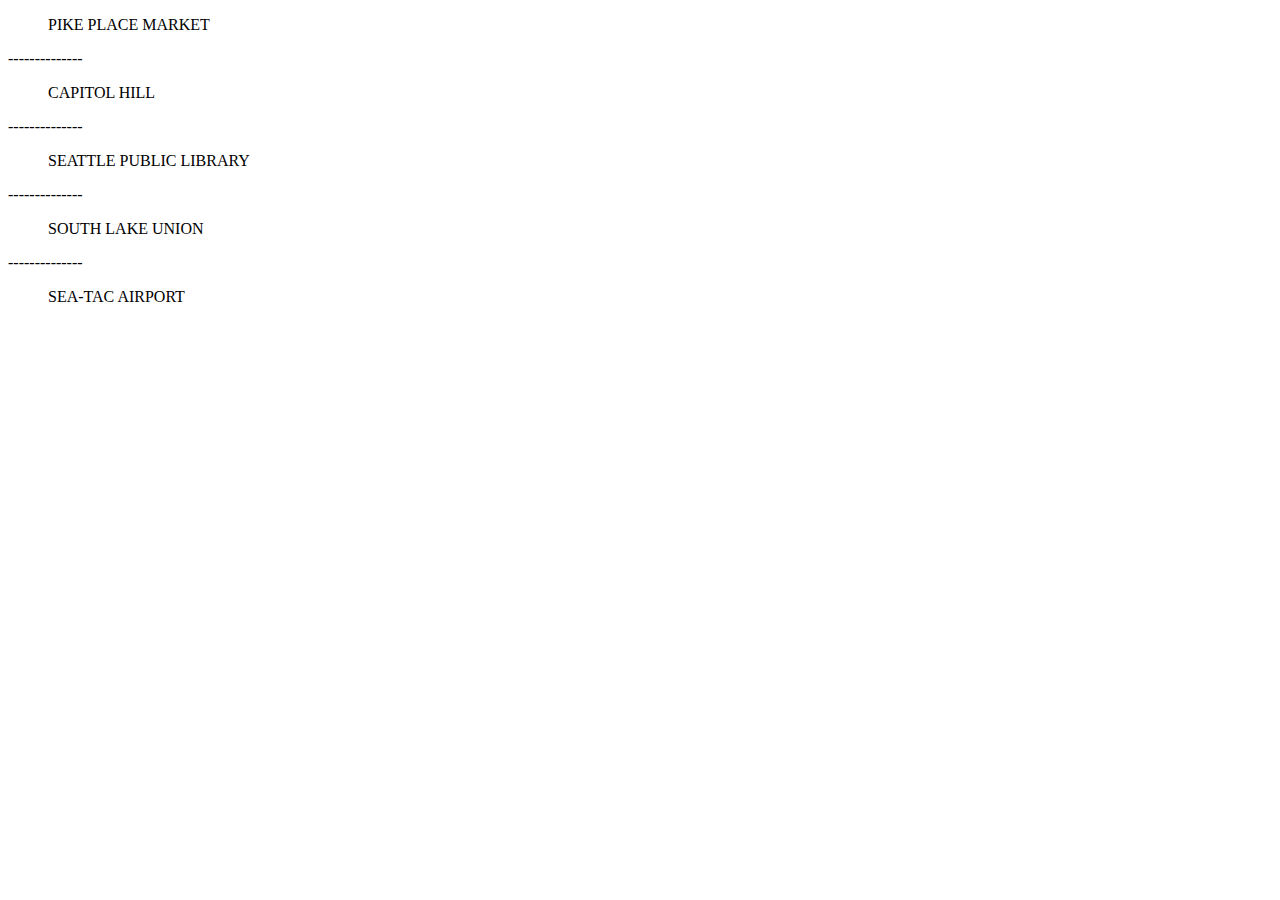
==== index.html @ 63b48da6 "Doing initial push and early updates" ====
<!DOCTYPE html>
<html>

  <head>
    <title>Campfire Coffee, Monday version</title>
  </head>

  <body>
    <ul id="pike">PIKE PLACE MARKET</ul>
    <p>--------------</p>
    <ul id="capitol">CAPITOL HILL</ul>
    <p>--------------</p>
    <ul id="spl">SEATTLE PUBLIC LIBRARY</ul>
    <p>--------------</p>
    <ul id="slu">SOUTH LAKE UNION</ul>
    <p>--------------</p>
    <ul id="seatac">SEA-TAC AIRPORT</ul>

    <script src="app.js"></script>
  </body>
</html>
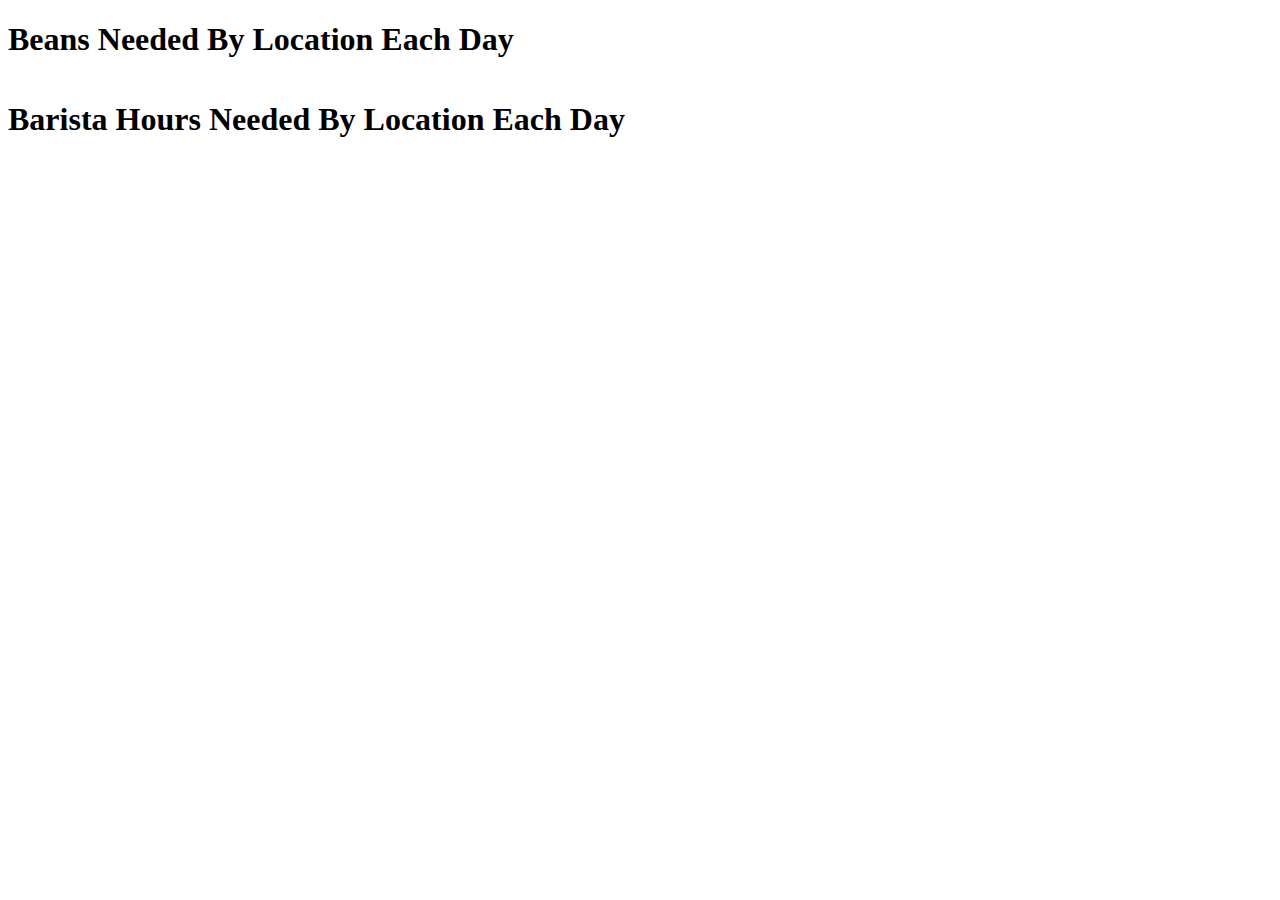
==== commit ebf3f2ee: "Further changes, added css page" ====
--- a/index.html
+++ b/index.html
@@ -2,19 +2,16 @@
 <html>
 
   <head>
-    <title>Campfire Coffee, Monday version</title>
+    <title>Campfire Coffee, Tuesday version</title>
+    <link rel="stylesheet" type="text/css" href="style.css" />
   </head>
 
   <body>
-    <ul id="pike">PIKE PLACE MARKET</ul>
-    <p>--------------</p>
-    <ul id="capitol">CAPITOL HILL</ul>
-    <p>--------------</p>
-    <ul id="spl">SEATTLE PUBLIC LIBRARY</ul>
-    <p>--------------</p>
-    <ul id="slu">SOUTH LAKE UNION</ul>
-    <p>--------------</p>
-    <ul id="seatac">SEA-TAC AIRPORT</ul>
+    <h1>Beans Needed By Location Each Day</h1>
+    <table id="beans-table"></table>
+
+    <h1>Barista Hours Needed By Location Each Day</h1>
+    <table id="baristas-table"></table>
 
     <script src="app.js"></script>
   </body>
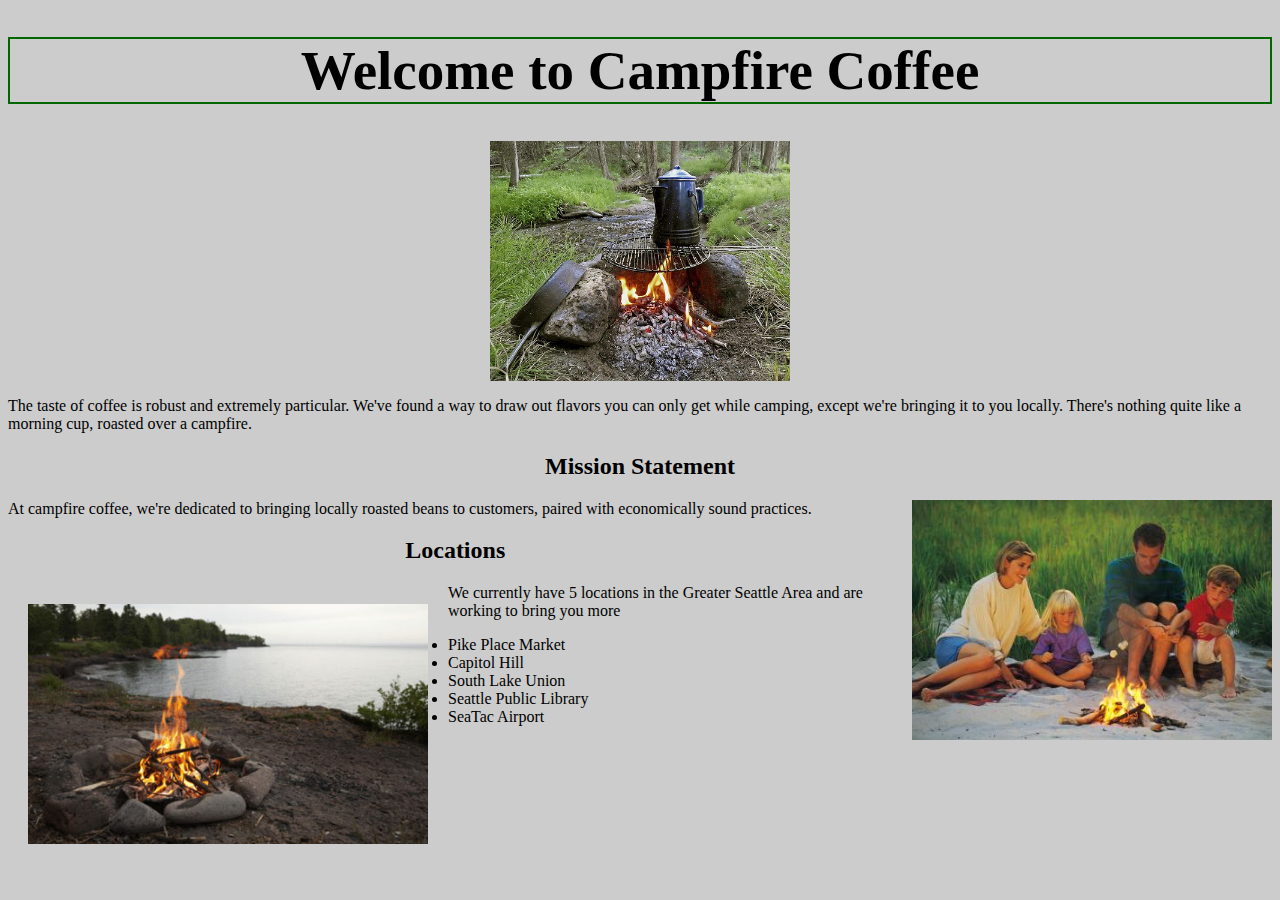
==== commit a68b13ad: "did some css. still very basic." ====
--- a/index.html
+++ b/index.html
@@ -1,18 +1,21 @@
 <!DOCTYPE html>
 <html>
-
   <head>
-    <title>Campfire Coffee, Tuesday version</title>
     <link rel="stylesheet" type="text/css" href="style.css" />
-  </head>
-
-  <body>
-    <h1>Beans Needed By Location Each Day</h1>
-    <table id="beans-table"></table>
-
-    <h1>Barista Hours Needed By Location Each Day</h1>
-    <table id="baristas-table"></table>
-
-    <script src="app.js"></script>
-  </body>
-</html>
+      <title>Campfire Coffee</title>
+        <body>
+          <h1>Welcome to Campfire Coffee</h1>
+            <img class ="center" src="imgs/campfire-coffee.jpg" />
+            <p class ="opening">The taste of coffee is robust and extremely particular.  We've found a way to draw out flavors you can only get while camping, except we're bringing it to you locally.  There's nothing quite like a morning cup, roasted over a campfire.</p>
+          <h2>Mission Statement</h2>
+            <p>At campfire coffee, we're dedicated to bringing locally roasted beans to customers, paired with economically sound practices.<img class="right" src="imgs/campfire-family.jpg" align="right"/></p>
+          <h2>Locations</h2>
+            <p><img class ="left" src="imgs/campfire.jpg" />We currently have 5 locations in the Greater Seattle Area and are working to bring you more</p>
+              <ul>
+                <li>Pike Place Market</li>
+                <li>Capitol Hill</li>
+                <li>South Lake Union</li>
+                <li>Seattle Public Library</li>
+                <li>SeaTac Airport</li>
+              </ul>
+            <!-- <div class="center"><img src="imgs/campsite-tent-night.jpg" /></div> -->
--- a/style.css
+++ b/style.css
@@ -0,0 +1,52 @@
+ * {
+  font-family: Verdana;
+  background: #cccccc;
+}
+th {
+  background-color: #006600;
+  color: white;
+  padding-right: 5px;
+
+}
+td {
+  border: 1px solid black;
+  text-align: center;
+}
+td:nth-child(1) {
+  background: #006600;
+  color: white;
+}
+.opening {
+  font-size: 10;
+  justify-content: center;
+}
+.right {
+  border: 2px solid #006600
+  float: right;
+  margin: 0 0 10px 10px;
+  position: static;
+  height: 15em;
+}
+.left {
+  float: left;
+  border: 2px solid #006600
+  margin: 0px 10px 0px 0px;
+  padding: 20px;
+  height: 15em;
+}
+h1 {
+  text-align: center;
+  font-size: 55px;
+  border: 2px solid #006600
+}
+h2 {
+  text-align: center;
+  border: : 2px solid #006600;
+}
+.center
+{
+  display: block;
+      margin-left: auto;
+      margin-right: auto;
+      height: 15em;
+}
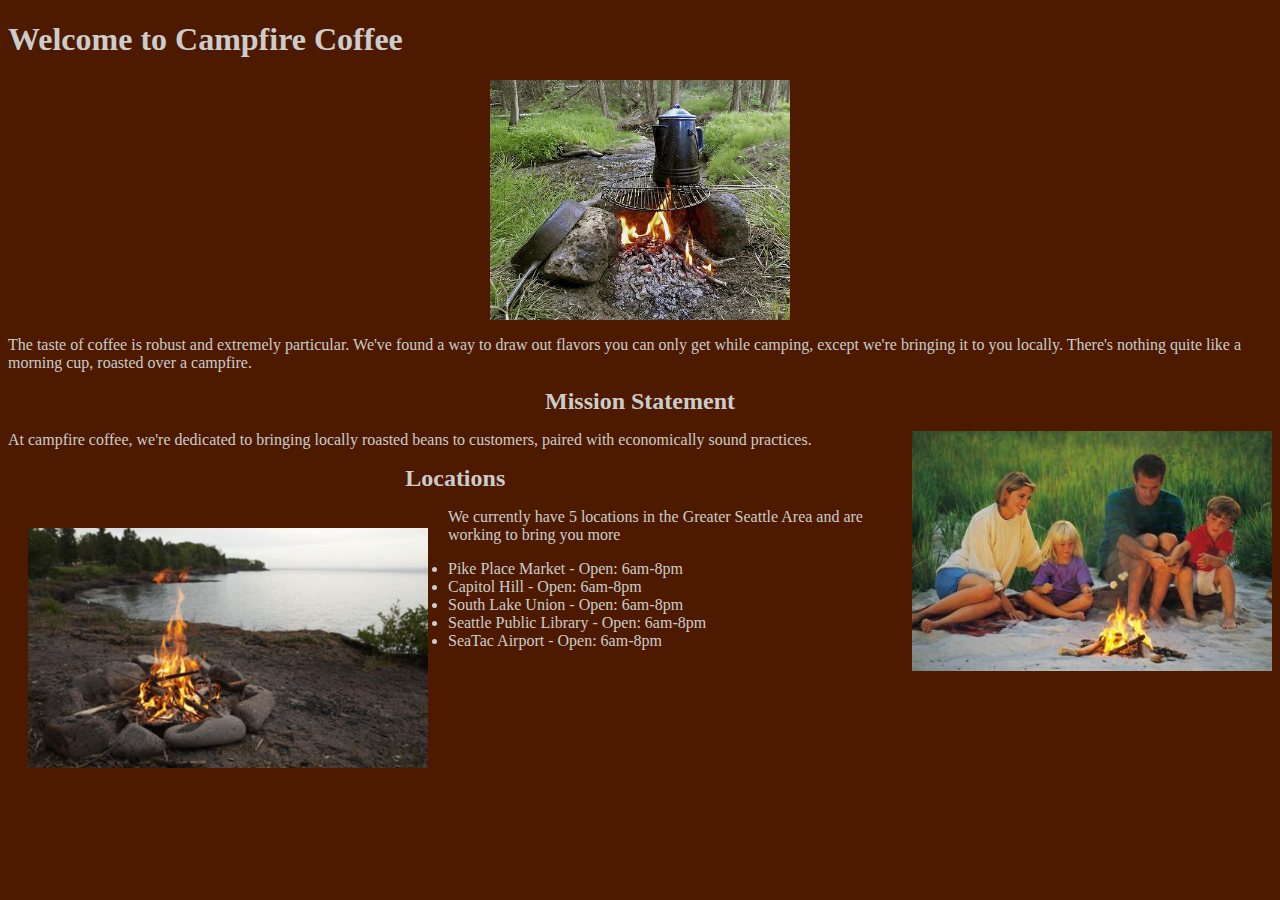
==== commit b44fde1a: "Some layout and refactoring." ====
--- a/index.html
+++ b/index.html
@@ -4,7 +4,7 @@
     <link rel="stylesheet" type="text/css" href="style.css" />
       <title>Campfire Coffee</title>
         <body>
-          <h1>Welcome to Campfire Coffee</h1>
+          <h1><span2>Welcome to Campfire Coffee</h1></span2>
             <img class ="center" src="imgs/campfire-coffee.jpg" />
             <p class ="opening">The taste of coffee is robust and extremely particular.  We've found a way to draw out flavors you can only get while camping, except we're bringing it to you locally.  There's nothing quite like a morning cup, roasted over a campfire.</p>
           <h2>Mission Statement</h2>
@@ -12,10 +12,10 @@
           <h2>Locations</h2>
             <p><img class ="left" src="imgs/campfire.jpg" />We currently have 5 locations in the Greater Seattle Area and are working to bring you more</p>
               <ul>
-                <li>Pike Place Market</li>
-                <li>Capitol Hill</li>
-                <li>South Lake Union</li>
-                <li>Seattle Public Library</li>
-                <li>SeaTac Airport</li>
+                <li>Pike Place Market      - Open: 6am-8pm</li>
+                <li>Capitol Hill           - Open: 6am-8pm</li>
+                <li>South Lake Union       - Open: 6am-8pm</li>
+                <li>Seattle Public Library - Open: 6am-8pm</li>
+                <li>SeaTac Airport         - Open: 6am-8pm</li>
               </ul>
             <!-- <div class="center"><img src="imgs/campsite-tent-night.jpg" /></div> -->
--- a/style.css
+++ b/style.css
@@ -1,6 +1,7 @@
  * {
   font-family: Verdana;
-  background: #cccccc;
+  background: #4d1a00;
+  color: #cccccc;
 }
 th {
   background-color: #006600;
@@ -35,13 +36,23 @@
   height: 15em;
 }
 h1 {
-  text-align: center;
+
+}
+span {
   font-size: 55px;
-  border: 2px solid #006600
+  border: 2px solid #006600;
+  border-style: double;
+  border-width: 5px 5px 5px 5px;
+  padding: 10px;
+  display: table;
+  margin: 0 auto;
+
 }
 h2 {
   text-align: center;
   border: : 2px solid #006600;
+  display: table;
+  margin: 0 auto;
 }
 .center
 {
@@ -50,3 +61,14 @@
       margin-right: auto;
       height: 15em;
 }
+legend {
+  font-size: 35px;
+  text-align: center;
+}
+button {
+    border: 5px solid black
+    padding: 15px 32px;
+    text-align: center;
+    text-decoration: none;
+    display: inline-block;
+    font-size: 25px;
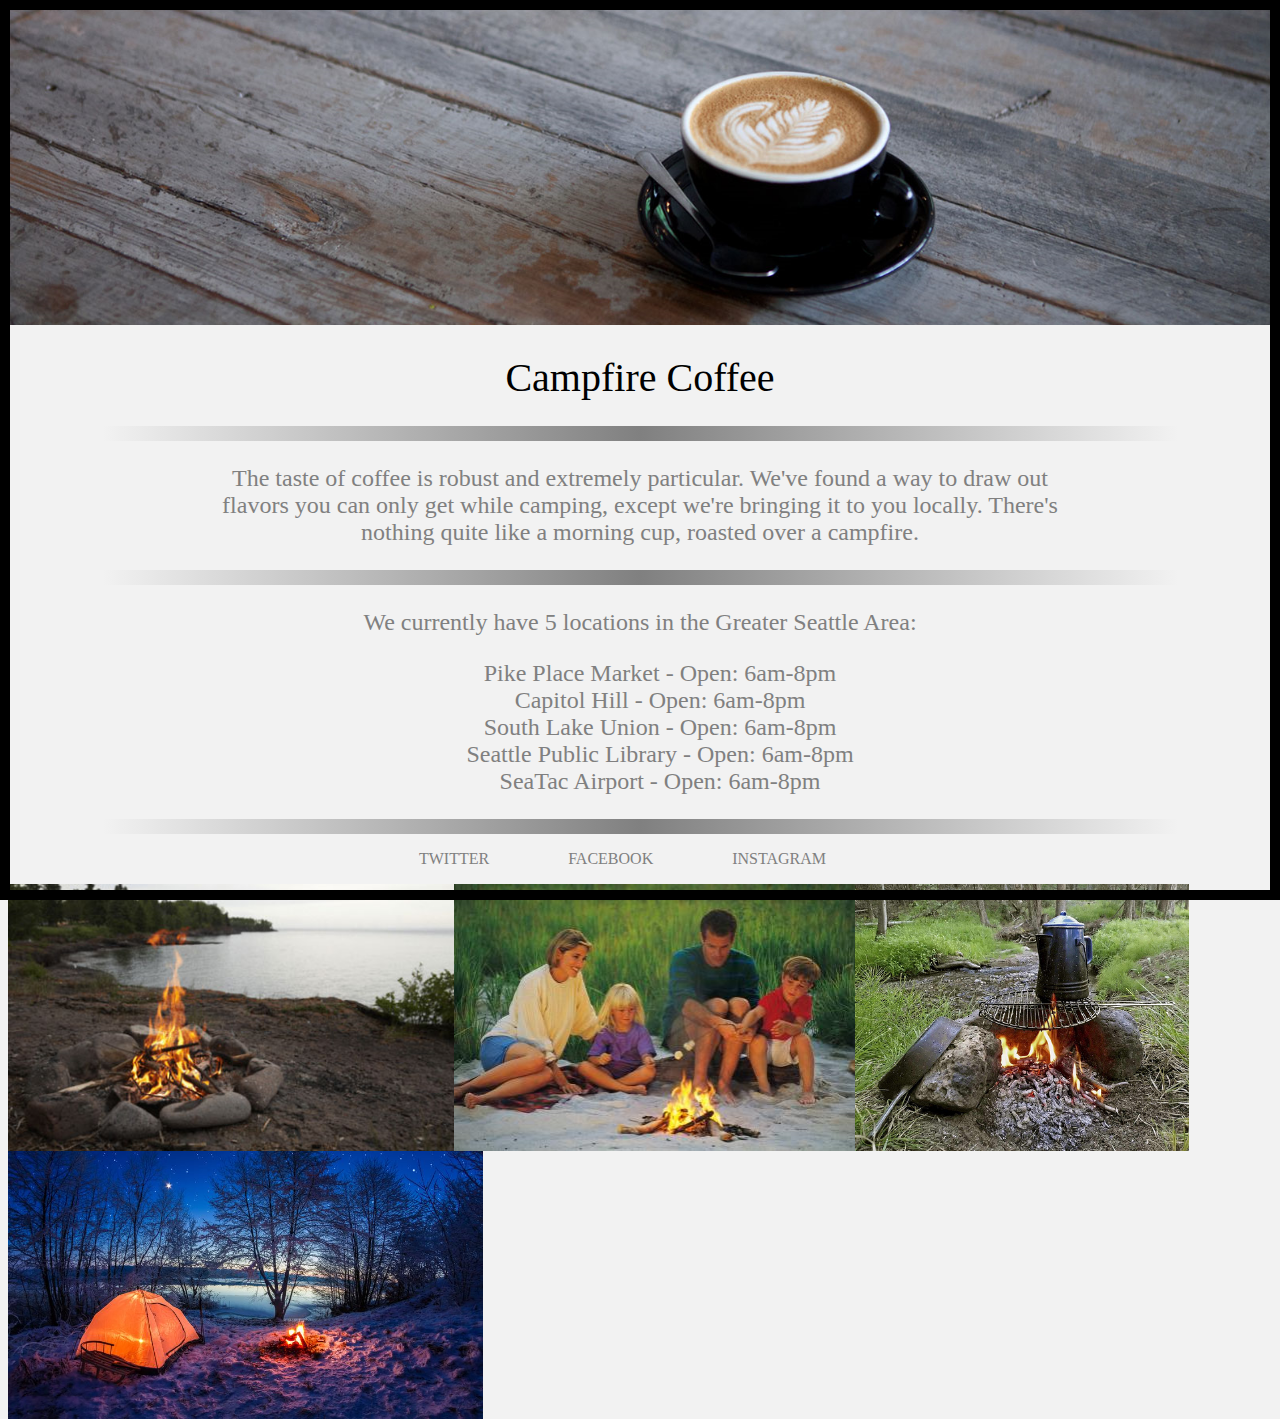
==== commit 02480f8e: "Finalized everything." ====
--- a/index.html
+++ b/index.html
@@ -1,21 +1,48 @@
 <!DOCTYPE html>
 <html>
   <head>
+<!-- Styling and Favicon -->
+    <title>Campfire Style Coffee, Locally</title>
     <link rel="stylesheet" type="text/css" href="style.css" />
-      <title>Campfire Coffee</title>
-        <body>
-          <h1><span2>Welcome to Campfire Coffee</h1></span2>
-            <img class ="center" src="imgs/campfire-coffee.jpg" />
-            <p class ="opening">The taste of coffee is robust and extremely particular.  We've found a way to draw out flavors you can only get while camping, except we're bringing it to you locally.  There's nothing quite like a morning cup, roasted over a campfire.</p>
-          <h2>Mission Statement</h2>
-            <p>At campfire coffee, we're dedicated to bringing locally roasted beans to customers, paired with economically sound practices.<img class="right" src="imgs/campfire-family.jpg" align="right"/></p>
-          <h2>Locations</h2>
-            <p><img class ="left" src="imgs/campfire.jpg" />We currently have 5 locations in the Greater Seattle Area and are working to bring you more</p>
-              <ul>
-                <li>Pike Place Market      - Open: 6am-8pm</li>
-                <li>Capitol Hill           - Open: 6am-8pm</li>
-                <li>South Lake Union       - Open: 6am-8pm</li>
-                <li>Seattle Public Library - Open: 6am-8pm</li>
-                <li>SeaTac Airport         - Open: 6am-8pm</li>
-              </ul>
-            <!-- <div class="center"><img src="imgs/campsite-tent-night.jpg" /></div> -->
+    <link rel="icon" type="image/png" href ="imgs/apple-icon-144x144.png" />
+  </head>
+    <body>
+<!-- Border Creation -->
+      <div class="left-border"></div>
+      <div class="right-border"></div>
+      <div class="bottom-border"></div>
+      <div class="top-border"></div>
+
+      <div id="wrap">
+<!-- Banner and Header -->
+        <div><img class="center"src="imgs/coffee.jpg" /></div>
+        <div class="heading">Campfire Coffee</div>
+        <div class="gradient"></div>
+<!-- Description copy -->
+        <div class="bodycopy">
+          <p>The taste of coffee is robust and extremely particular. We've found a way to draw out flavors you can only get while camping, except we're bringing it to you locally. There's nothing quite like a morning cup, roasted over a campfire.</p></div>
+          <div class="gradient"></div>
+        <div class="bodycopy"><p>We currently have 5 locations in the Greater Seattle Area:</p>
+<!-- Locations List -->
+            <ul style="list-style: none;">
+              <li>Pike Place Market      - Open: 6am-8pm</li>
+              <li>Capitol Hill           - Open: 6am-8pm</li>
+              <li>South Lake Union       - Open: 6am-8pm</li>
+              <li>Seattle Public Library - Open: 6am-8pm</li>
+              <li>SeaTac Airport         - Open: 6am-8pm</li>
+            </ul></div>
+        <div class="gradient"></div>
+<!-- Social List -->
+          <ul>
+            <li2 class="row"><a href="www.twitter.com/campfirecoffee" target="_blank">TWITTER</a></li2>
+            <li2 class="row"><a href="www.facebook.com/campefirecoffee" target="_blank">FACEBOOK</a></li2>
+            <li2 class="row"><a href="www.instagram.com/campfirecoffee" target="_blank">INSTAGRAM</a></li2>
+          </ul>
+<!-- Required Pictures -->
+          <div><img class="footer"src="imgs/campfire.jpg" />
+          <img class="footer"src="imgs/campfire-family.jpg"/>
+          <img class="footer"src="imgs/campfire-coffee.jpg"/>
+          <img class="footer"src="imgs/campsite-tent-night.jpg"/>
+      </div>
+    </body>
+</html>
--- a/style.css
+++ b/style.css
@@ -1,74 +1,115 @@
- * {
+body {
+  text-align: center;
+  background-color: #f2f2f2;
+}
+#wrap {
+  margin: 0 auto;
+  display: block;
+  margin: 0px auto;
   font-family: Verdana;
-  background: #4d1a00;
-  color: #cccccc;
+  background-color: #f2f2f2;
 }
-th {
-  background-color: #006600;
-  color: white;
-  padding-right: 5px;
+.left-border {
+	width:10px;
+	height: 100%;
+	background:#000;
+	display: block;
+	position: fixed;
+	z-index:9999;
+	top:0;
+	left: 0;
+}
 
+.right-border {
+	width:10px;
+	height: 100%;
+	background:#000;
+	display: block;
+	position: fixed;
+	z-index:9999;
+	top:0;
+	right: 0;
 }
-td {
-  border: 1px solid black;
+
+.top-border {
+	width:100%;
+	height: 10px;
+	background:#000;
+	display: block;
+	position: fixed;
+	z-index:9999;
+	top:0;
+	left: 0;
+}
+
+.bottom-border {
+	width:100%;
+	height: 10px;
+	background:#000;
+	display: block;
+	position: fixed;
+	z-index:9999;
+	left:0;
+	bottom: 0;
+}
+
+.center {
+margin: 0 auto;
+width: 100%;
+height: auto;
+}
+
+.heading {
+  font-family: Copperplate, Copperplate Gothic Light;
   text-align: center;
+  font-size: 40px;
+  margin-top: 25px;
+  margin-bottom: 25px;
 }
-td:nth-child(1) {
-  background: #006600;
-  color: white;
+
+.bodycopy { width: 66.66%;
+  margin: auto;
+  font-size: 1.5em;
+  color: grey;
+  font-weight: lighter;
 }
-.opening {
-  font-size: 10;
-  justify-content: center;
+
+.gradient {
+  height: 15px;
+  width: 1075px;
+  margin: auto;
+  background-color: grey;
+  background-image:
+    linear-gradient(
+      to right,
+        #f2f2f2, grey, #f2f2f2
+      );
 }
-.right {
-  border: 2px solid #006600
-  float: right;
-  margin: 0 0 10px 10px;
-  position: static;
-  height: 15em;
+
+.row {
+  color: #f2f2f2;
+  display: inline;
 }
-.left {
-  float: left;
-  border: 2px solid #006600
-  margin: 0px 10px 0px 0px;
-  padding: 20px;
-  height: 15em;
+
+a:link {
+  color: grey;
+  text-decoration: none;
 }
-h1 {
 
+a:hover {
+  text-decoration: underline;
 }
-span {
-  font-size: 55px;
-  border: 2px solid #006600;
-  border-style: double;
-  border-width: 5px 5px 5px 5px;
-  padding: 10px;
-  display: table;
-  margin: 0 auto;
 
+li2 {
+  margin-right: 75px;
 }
-h2 {
-  text-align: center;
-  border: : 2px solid #006600;
-  display: table;
-  margin: 0 auto;
+
+.footer {
+position: relative;
+float: left;
+height: 267.5px;
+width: auto;
+background-position: 50% 50%;
+background-repeat: no-repeat;
+background-size: cover;
 }
-.center
-{
-  display: block;
-      margin-left: auto;
-      margin-right: auto;
-      height: 15em;
-}
-legend {
-  font-size: 35px;
-  text-align: center;
-}
-button {
-    border: 5px solid black
-    padding: 15px 32px;
-    text-align: center;
-    text-decoration: none;
-    display: inline-block;
-    font-size: 25px;
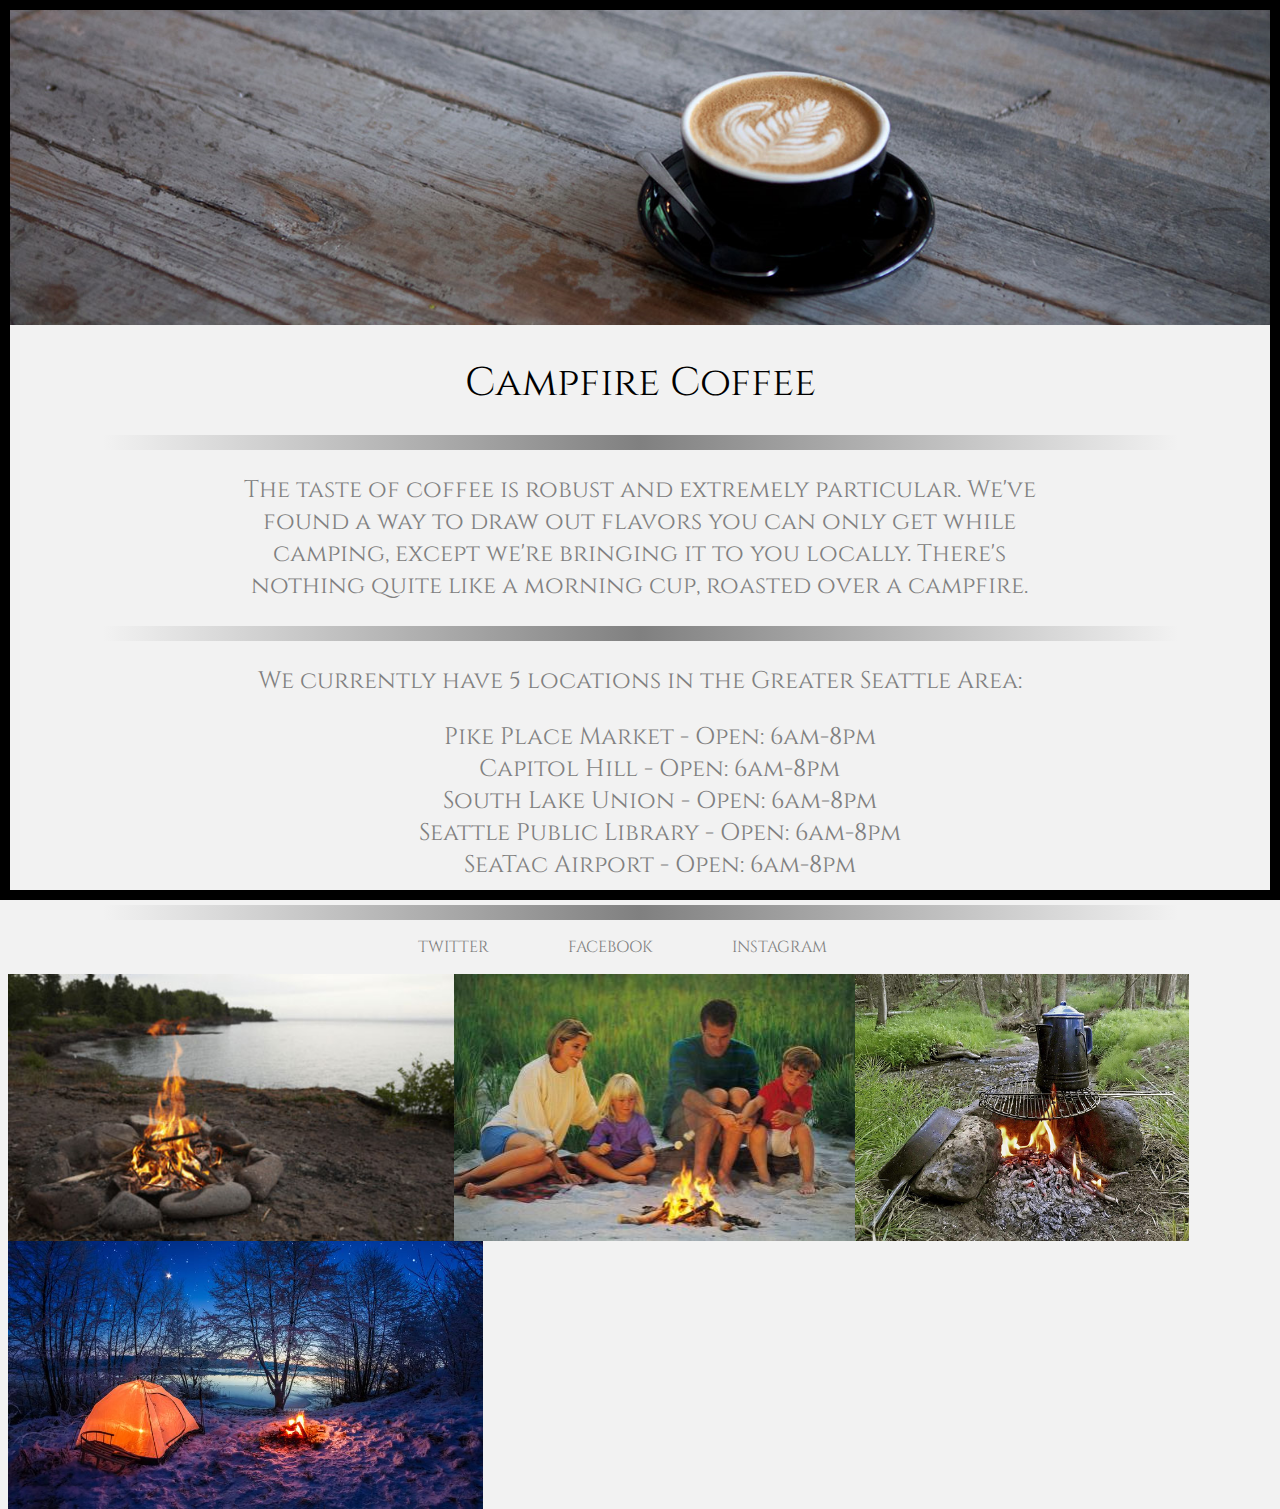
==== commit 979f5fed: "some more tweaks" ====
--- a/index.html
+++ b/index.html
@@ -4,6 +4,7 @@
 <!-- Styling and Favicon -->
     <title>Campfire Style Coffee, Locally</title>
     <link rel="stylesheet" type="text/css" href="style.css" />
+    <link href='https://fonts.googleapis.com/css?family=Cinzel' rel='stylesheet' type='text/css'>
     <link rel="icon" type="image/png" href ="imgs/apple-icon-144x144.png" />
   </head>
     <body>
--- a/style.css
+++ b/style.css
@@ -1,3 +1,7 @@
+/*FRONT PAGE STYLING*/
+* {
+  font-family: 'Cinzel', serif;
+}
 body {
   text-align: center;
   background-color: #f2f2f2;
@@ -60,7 +64,6 @@
 }
 
 .heading {
-  font-family: Copperplate, Copperplate Gothic Light;
   text-align: center;
   font-size: 40px;
   margin-top: 25px;
@@ -109,7 +112,28 @@
 float: left;
 height: 267.5px;
 width: auto;
-background-position: 50% 50%;
-background-repeat: no-repeat;
-background-size: cover;
 }
+/*TABLE STYLING */
+td:nth-child(1) {
+  background: #006600;
+  color: #f2f2f2;
+}
+th {
+  background-color: #006600;
+  color: #f2f2f2;
+  padding-right: 5px;
+
+}
+
+td {
+  border: 1px solid black;
+  text-align: center;
+}
+
+h3 {
+  font-family: 'Cinzel', serif;
+  text-align: center;
+  font-size: 40px;
+  margin-top: 25px;
+  margin-bottom: 25px;
+}
